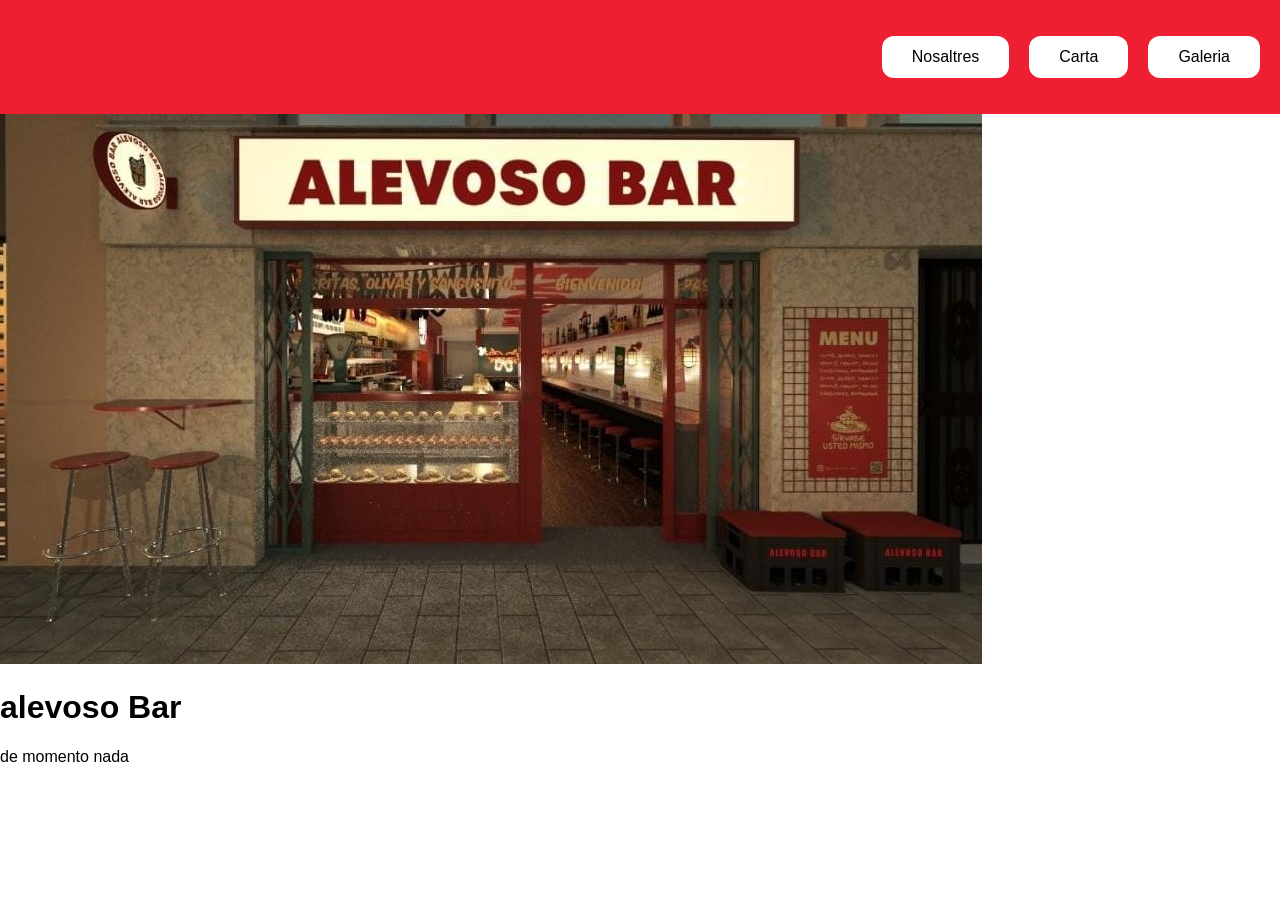
==== index.html @ eda2e425 "iniciat proyecto 9" ====
<!doctype html>
<html lang="en">
  <head>
    <meta charset="UTF-8" />
    <meta name="viewport" content="width=device-width, initial-scale=1.0" />
    <title>Alevoso Bar</title>
    <link rel="stylesheet" href="style.css" />
    <link rel="icon" href="torre.png" type="img/png" />
  </head>
  <body>
    <header>
      <nav class="container-menu">
        <ul class="menu-principal">
          <li class="po-menu">
            <a class="link" href="url">Nosaltres</a>
          </li>
          <li class="po-menu">
            <a class="link" href="url">Carta</a>
          </li>
          <li class="po-menu">
            <a class="link" href="url">Galeria</a>
          </li>
        </ul>
      </nav>
      <div class="container-secundario">
        <img src="img/imagenAlevoso.jpg" alt="Fotografía de bar" />
        <div class="hero-text">
          <h1>alevoso Bar</h1>
          <p>de momento nada</p>
        </div>
      </div>
    </header>
  </body>
</html>
---- style.css ----
body {
  font-family: "Roboto", sans-serif, "Montserrat", sans-serif; /*doble fuente */
  margin: 0;
}

header {
  margin: 0;
  padding: 0;
}

.container-menu {
  background-color: #ee1f32;
  position: sticky;
  top: 0;
  padding: 10px;
}

.menu-principal {
  padding: 10px;
  list-style: none;
  display: flex;
  justify-content: flex-end;
  gap: 20px;
}

.po-menu {
  list-style: none;
  background-color: white;
  padding: 12px 30px;
  border-radius: 12px;
}

.link {
  text-decoration: none;
  color: black;
}

.link:hover {
  text-decoration: underline;
}

.container-secundario img {
}
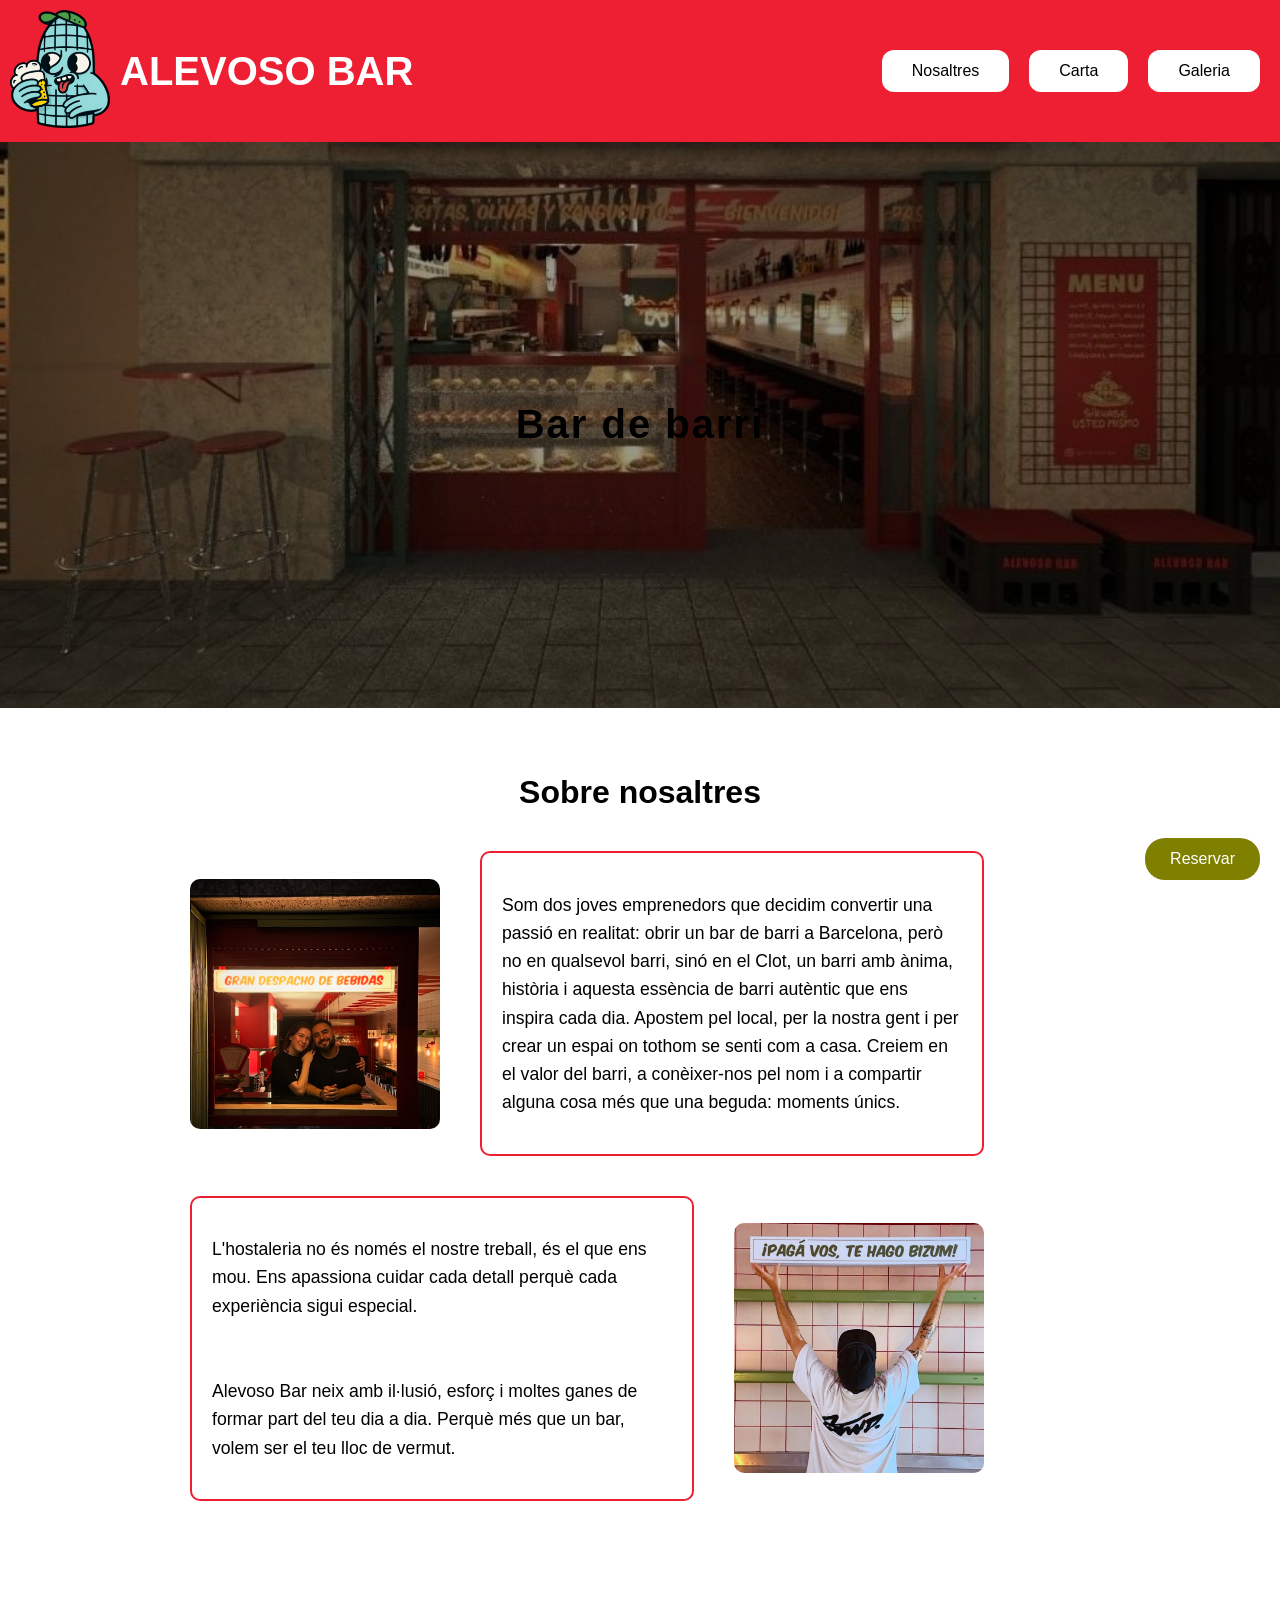
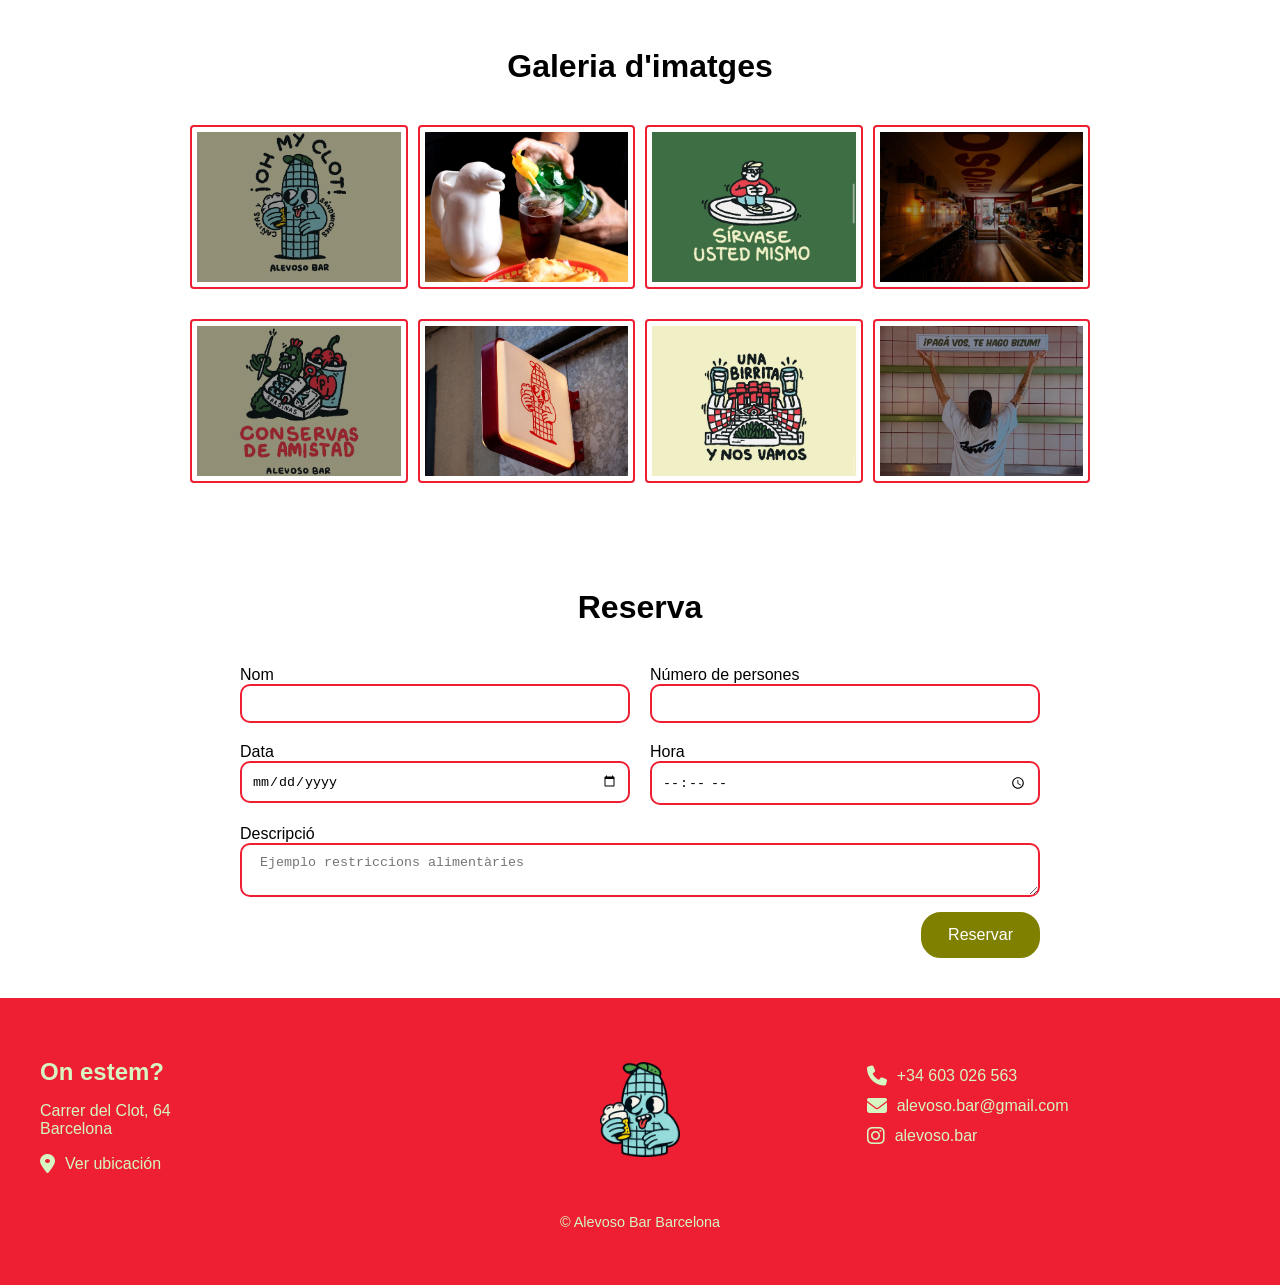
==== commit a71233e2: "entrega proyecto pagina web" ====
--- a/index.html
+++ b/index.html
@@ -6,29 +6,221 @@
     <title>Alevoso Bar</title>
     <link rel="stylesheet" href="style.css" />
     <link rel="icon" href="torre.png" type="img/png" />
+    <link
+      rel="stylesheet"
+      href="https://fonts.googleapis.com/icon?family=Material+Icons"
+    />
+    <link
+      rel="stylesheet"
+      href="https://cdnjs.cloudflare.com/ajax/libs/font-awesome/6.5.0/css/all.min.css"
+    />
   </head>
   <body>
-    <header>
-      <nav class="container-menu">
-        <ul class="menu-principal">
-          <li class="po-menu">
-            <a class="link" href="url">Nosaltres</a>
+    <header class="header-menu">
+      <nav class="nav-menu">
+        <div class="logo-container">
+          <a href="index.html">
+            <img src="result_torre.png" alt="logo bar" />
+          </a>
+          <h1>Alevoso Bar</h1>
+        </div>
+
+        <ul class="ul-menu">
+          <li class="li-menu">
+            <a class="link" href="#sobre-nosotros">Nosaltres</a>
           </li>
-          <li class="po-menu">
+          <li class="li-menu">
             <a class="link" href="url">Carta</a>
           </li>
-          <li class="po-menu">
+          <li class="li-menu">
             <a class="link" href="url">Galeria</a>
           </li>
         </ul>
       </nav>
       <div class="container-secundario">
-        <img src="img/imagenAlevoso.jpg" alt="Fotografía de bar" />
-        <div class="hero-text">
-          <h1>alevoso Bar</h1>
-          <p>de momento nada</p>
+        <img
+          src="img/imagenAlevosoExterior.jpg"
+          alt="Fotografía de bar exterior"
+        />
+        <div class="text-img">
+          <h2>Bar de barri</h2>
         </div>
       </div>
     </header>
+    <main>
+      <section id="sobre-nosotros" class="sobre-nosotros">
+        <h2>Sobre nosaltres</h2>
+
+        <div class="contenido-fila">
+          <img
+            src="img/sobrenosotros.jpeg"
+            alt="Interior del bar"
+            class="img-nosotros"
+          />
+
+          <div class="presentacion">
+            <p>
+              Som dos joves emprenedors que decidim convertir una passió en
+              realitat: obrir un bar de barri a Barcelona, però no en qualsevol
+              barri, sinó en el Clot, un barri amb ànima, història i aquesta
+              essència de barri autèntic que ens inspira cada dia. Apostem pel
+              local, per la nostra gent i per crear un espai on tothom se senti
+              com a casa. Creiem en el valor del barri, a conèixer-nos pel nom i
+              a compartir alguna cosa més que una beguda: moments únics.
+            </p>
+          </div>
+        </div>
+
+        <div class="contenido-fila">
+          <div class="presentacion">
+            <p>
+              L'hostaleria no és només el nostre treball, és el que ens mou. Ens
+              apassiona cuidar cada detall perquè cada experiència sigui
+              especial.
+            </p>
+            <p>
+              Alevoso Bar neix amb il·lusió, esforç i moltes ganes de formar
+              part del teu dia a dia. Perquè més que un bar, volem ser el teu
+              lloc de vermut.
+            </p>
+          </div>
+
+          <img
+            src="img/pagavostehagobizum.jpeg"
+            alt="Cartel en el bar"
+            class="img-nosotros"
+          />
+        </div>
+      </section>
+
+      <section class="galeria">
+        <h2>Galeria d'imatges</h2>
+
+        <div class="galeria-contenido">
+          <div class="img">
+            <img src="img/ohMyClot.jpeg" alt="ilustracion con logo de bar" />
+          </div>
+          <div class="img">
+            <img
+              src="img/bocadilloyvermut.jpeg"
+              alt="imagen bocadillo y vermut"
+            />
+          </div>
+          <div class="img">
+            <img src="img/sirvase.jpeg" alt="ilustracion sirvase usted mismo" />
+          </div>
+          <div class="img">
+            <img src="img/interioBar.jpeg" alt="fotografía interior bar" />
+          </div>
+          <div class="img">
+            <img
+              src="img/conservas.jpeg"
+              alt="ilustracion conserva de amistad"
+            />
+          </div>
+          <div class="img">
+            <img src="img/cartel.jpeg" alt="fotografía cartel con logo bar" />
+          </div>
+          <div class="img">
+            <img src="img/vasoVermut.jpeg" alt="ilustracion vaso de vermut" />
+          </div>
+          <div class="img">
+            <img
+              src="img/pagavostehagobizum.jpeg"
+              alt="fotografía de camamero colgando cartel"
+            />
+          </div>
+        </div>
+      </section>
+
+      <section id="reserva" class="reserva">
+        <h2>Reserva</h2>
+
+        <form class="form-reserva">
+          <div class="contingut">
+            <div class="rellenar">
+              <label for="nombre">Nom</label>
+              <input type="text" id="nombre" />
+            </div>
+
+            <div class="rellenar">
+              <label for="numero">Número de persones</label>
+              <input type="number" id="numero" />
+            </div>
+          </div>
+
+          <div class="contingut">
+            <div class="rellenar">
+              <label for="data">Data</label>
+              <input type="date" id="data" />
+            </div>
+
+            <div class="rellenar">
+              <label for="hora">Hora</label>
+              <input type="time" id="hora" />
+            </div>
+          </div>
+
+          <div class="rellenar">
+            <label for="descripcion">Descripció</label>
+            <textarea
+              placeholder=" Ejemplo restriccions alimentàries"
+              id="descripcion"
+            ></textarea>
+          </div>
+
+          <div class="btn-container">
+            <button
+              type="button"
+              onclick="window.location.href = 'reservaOk.html'"
+            >
+              Reservar
+            </button>
+          </div>
+        </form>
+      </section>
+
+      <a href="#reserva" class="boton-sticky">Reservar</a>
+    </main>
+    <footer class="footer">
+      <div class="footer-content">
+        <div class="footer-col">
+          <h2>On estem?</h2>
+          <p>Carrer del Clot, 64<br />Barcelona</p>
+          <a
+            href="https://maps.app.goo.gl/yw6NVSaJfh8uhTYe7"
+            target="_blank"
+            class="footer-item"
+          >
+            <i class="fa-solid fa-location-dot"></i>
+            Ver ubicación
+          </a>
+        </div>
+        <div class="footer-col footer-logo">
+          <a href="index.html">
+            <img src="result_torre.png" alt="logo bar" />
+          </a>
+        </div>
+        <div class="footer-col">
+          <div class="footer-item">
+            <i class="fa-solid fa-phone"></i>
+            <span>+34 603 026 563</span>
+          </div>
+          <div class="footer-item">
+            <i class="fa-solid fa-envelope"></i>
+            <span>alevoso.bar@gmail.com</span>
+          </div>
+          <a
+            href="https://www.instagram.com/alevoso.bar/"
+            target="_blank"
+            class="footer-item"
+          >
+            <i class="fa-brands fa-instagram"></i>
+            <span>alevoso.bar</span>
+          </a>
+        </div>
+      </div>
+      <p class="footer-copyright">© Alevoso Bar Barcelona</p>
+    </footer>
   </body>
 </html>
--- a/style.css
+++ b/style.css
@@ -1,29 +1,55 @@
+html {
+  font-family:
+    "Roboto", sans-serif, "Montserrat", sans-serif; /*doble fuente en caso de que alguna falle*/
+  font-size: 16px;
+}
+
 body {
-  font-family: "Roboto", sans-serif, "Montserrat", sans-serif; /*doble fuente */
-  margin: 0;
-}
-
-header {
   margin: 0;
   padding: 0;
 }
 
-.container-menu {
+.nav-menu {
   background-color: #ee1f32;
   position: sticky;
   top: 0;
   padding: 10px;
-}
-
-.menu-principal {
+  display: flex;
+  justify-content: space-between;
+  align-items: center;
+  z-index: 1000;
+}
+
+.nav-menu img {
+  width: 100px; /* Ancho del nav */
+  height: auto;
+}
+
+.logo-container {
+  display: flex;
+  align-items: center;
+  gap: 10px; /* separación entre logo y texto */
+}
+
+.logo-container h1 {
+  margin: 0; /* elimina espacio raro */
+  color: white;
+  font-size: 2.5rem;
+  text-transform: uppercase;
+  font-weight: 900; /* con esto le doy especie de bold a la letras*/
+}
+
+.ul-menu {
   padding: 10px;
   list-style: none;
+  /*creo que esto no esta bien*/
   display: flex;
   justify-content: flex-end;
+
   gap: 20px;
 }
 
-.po-menu {
+.li-menu {
   list-style: none;
   background-color: white;
   padding: 12px 30px;
@@ -39,5 +65,282 @@
   text-decoration: underline;
 }
 
+.container-secundario {
+  position: relative;
+  width: 100%;
+}
 .container-secundario img {
-}
+  width: 100%;
+  height: auto;
+  display: block;
+  filter: brightness(
+    0.6
+  ); /* esto genera un filtro oscuro para resaltar el parrafo*/
+}
+
+.text-img {
+  position: absolute;
+  top: 50%;
+  left: 50%;
+  transform: translate(-50%, -50%);
+  color: rgb(0, 0, 0);
+  text-align: center;
+}
+
+.text-img h2 {
+  font-size: 2.5rem;
+  font-weight: 600;
+  letter-spacing: 2px;
+}
+
+/* boton reservar*/
+.boton-sticky {
+  position: fixed;
+  bottom: 20px;
+  right: 20px;
+
+  background-color: #808000;
+  color: white;
+
+  padding: 12px 25px;
+  border-radius: 20px;
+
+  text-decoration: none;
+  font-size: 1rem;
+  font-weight: 500;
+}
+
+.boton-sticky:hover {
+  background-color: #ffffff; /* cambia el color del botony letra*/
+  color: #808000;
+  border: 2px solid #808000; /*le añado borde al boton para que mantenga blanco pero resalte*/
+}
+
+/*sección sobre nosotros*/
+
+.sobre-nosotros {
+  max-width: 900px;
+  margin: 0 auto;
+  padding: 40px;
+}
+
+.sobre-nosotros h2 {
+  text-align: center;
+  margin-bottom: 40px;
+  font-size: 2rem;
+}
+
+.contenido-fila {
+  display: flex;
+  align-items: center;
+  gap: 40px;
+  margin-bottom: 40px;
+}
+
+.img-nosotros {
+  width: 250px;
+  height: 250px;
+  object-fit: cover;
+  border-radius: 10px;
+  flex-shrink: 0;
+}
+
+.presentacion {
+  max-width: 500px;
+  border: 2px solid #ee1f32;
+  border-radius: 10px;
+}
+
+.presentacion p {
+  font-size: 1.1rem;
+  line-height: 1.6; /*espacio interlineado*/
+  padding: 20px;
+}
+
+/*galeria de imagenes bar*/
+
+.galeria {
+  max-width: 900px;
+  margin: 0 auto;
+  padding: 40px;
+}
+
+.galeria h2 {
+  text-align: center;
+  margin-bottom: 40px;
+  font-size: 2rem;
+}
+
+.galeria-contenido {
+  display: flex;
+  flex-wrap: wrap;
+  gap: 30px 10px; /* le doy mas espacio de altura que de ancho*/
+}
+
+/* contenedor imagenes */
+.img {
+  flex: 1;
+  min-width: 200px;
+  height: 150px;
+  border-radius: 8px;
+  overflow: hidden;
+
+  border: 2px solid #ee1f32;
+  border-radius: 4px;
+  padding: 5px;
+}
+
+.img img {
+  width: 100%;
+  height: 100%;
+  object-fit: cover;
+  transition: 0.3s;
+}
+
+.img:nth-child(1) img,
+.img:nth-child(4) img,
+.img:nth-child(5) img,
+.img:nth-child(8) img {
+  filter: brightness(0.6); /* filtro oscuro para las imagenes*/
+}
+
+img:hover {
+  box-shadow: 0 0 2px 1px rgba(255, 12, 12, 0.789); /*cuando paso por encima se ilumina la imagen*/
+}
+
+/*seccion reservar dia y hora */
+
+.reserva {
+  max-width: 800px;
+  margin: 0 auto;
+  padding: 40px;
+}
+
+.reserva h2 {
+  text-align: center;
+  margin-bottom: 40px;
+  font-size: 2rem;
+}
+
+.contingut {
+  display: flex;
+  gap: 20px;
+  margin-bottom: 20px;
+}
+
+.rellenar {
+  flex: 1;
+  display: flex;
+  flex-direction: column;
+}
+
+input,
+textarea {
+  padding: 10px;
+  border-radius: 10px;
+  border: 2px solid #ee1f32;
+}
+
+/* botón */
+.btn-container {
+  display: flex;
+  justify-content: flex-end;
+}
+
+button {
+  padding: 10px 20px;
+  cursor: pointer;
+  background-color: #808000;
+  color: white;
+  padding: 12px 25px;
+  border-radius: 20px;
+  right: 20px;
+  font-size: 1rem;
+  font-weight: 500;
+  border: 2px solid #808000;
+  margin-top: 15px;
+}
+
+/*footer*/
+.footer {
+  background-color: #ee1f32;
+  color: #d6f5c3;
+  padding: 40px;
+}
+
+.footer-content {
+  display: flex;
+  justify-content: space-between;
+  align-items: center; /*eesto alinea los items */
+  gap: 40px;
+  margin-bottom: 30px;
+}
+
+.footer-col {
+  flex: 1;
+}
+
+.footer-item {
+  display: flex;
+  align-items: center;
+  gap: 10px;
+  margin-bottom: 10px;
+}
+
+.footer-item i,
+.footer-item span.material-symbols-outlined {
+  font-size: 20px;
+}
+
+.footer-logo {
+  display: flex;
+  justify-content: center;
+}
+
+.footer-logo img {
+  width: 80px;
+}
+
+a {
+  text-decoration: none; /*utilizar esto para quitar marca de link*/
+  color: inherit;
+}
+
+/* on estem */
+.footer h2 {
+  margin-bottom: 15px;
+}
+
+.footer-copyright {
+  text-align: center;
+  font-size: 0.9rem;
+}
+
+/*parte responsive*/
+/*haré esto cuando la pantalla sea menos a:*/
+@media (max-width: 768px) {
+  /*nav*/
+  .nav-menu {
+    flex-direction: column; /*ponlos en columna logo y debajo menu*/
+    gap: 10px;
+  }
+
+  .ul-menu {
+    flex-direction: column; /*que la lista aparezca en forma de columna una debajo de la otra*/
+  }
+
+  /*sobre nosotros*/
+  .contenido-fila {
+    flex-direction: column; /* que aparezca el texto debajo de la img*/
+  }
+
+  /*formulario reserva*/
+  .contingut {
+    flex-direction: column; /*todo los inputs y labels en columna*/
+  }
+
+  /* footer */
+  .footer-content {
+    flex-direction: column; /*el contenido:links, iconos, aparezcan en columna*/
+  }
+}
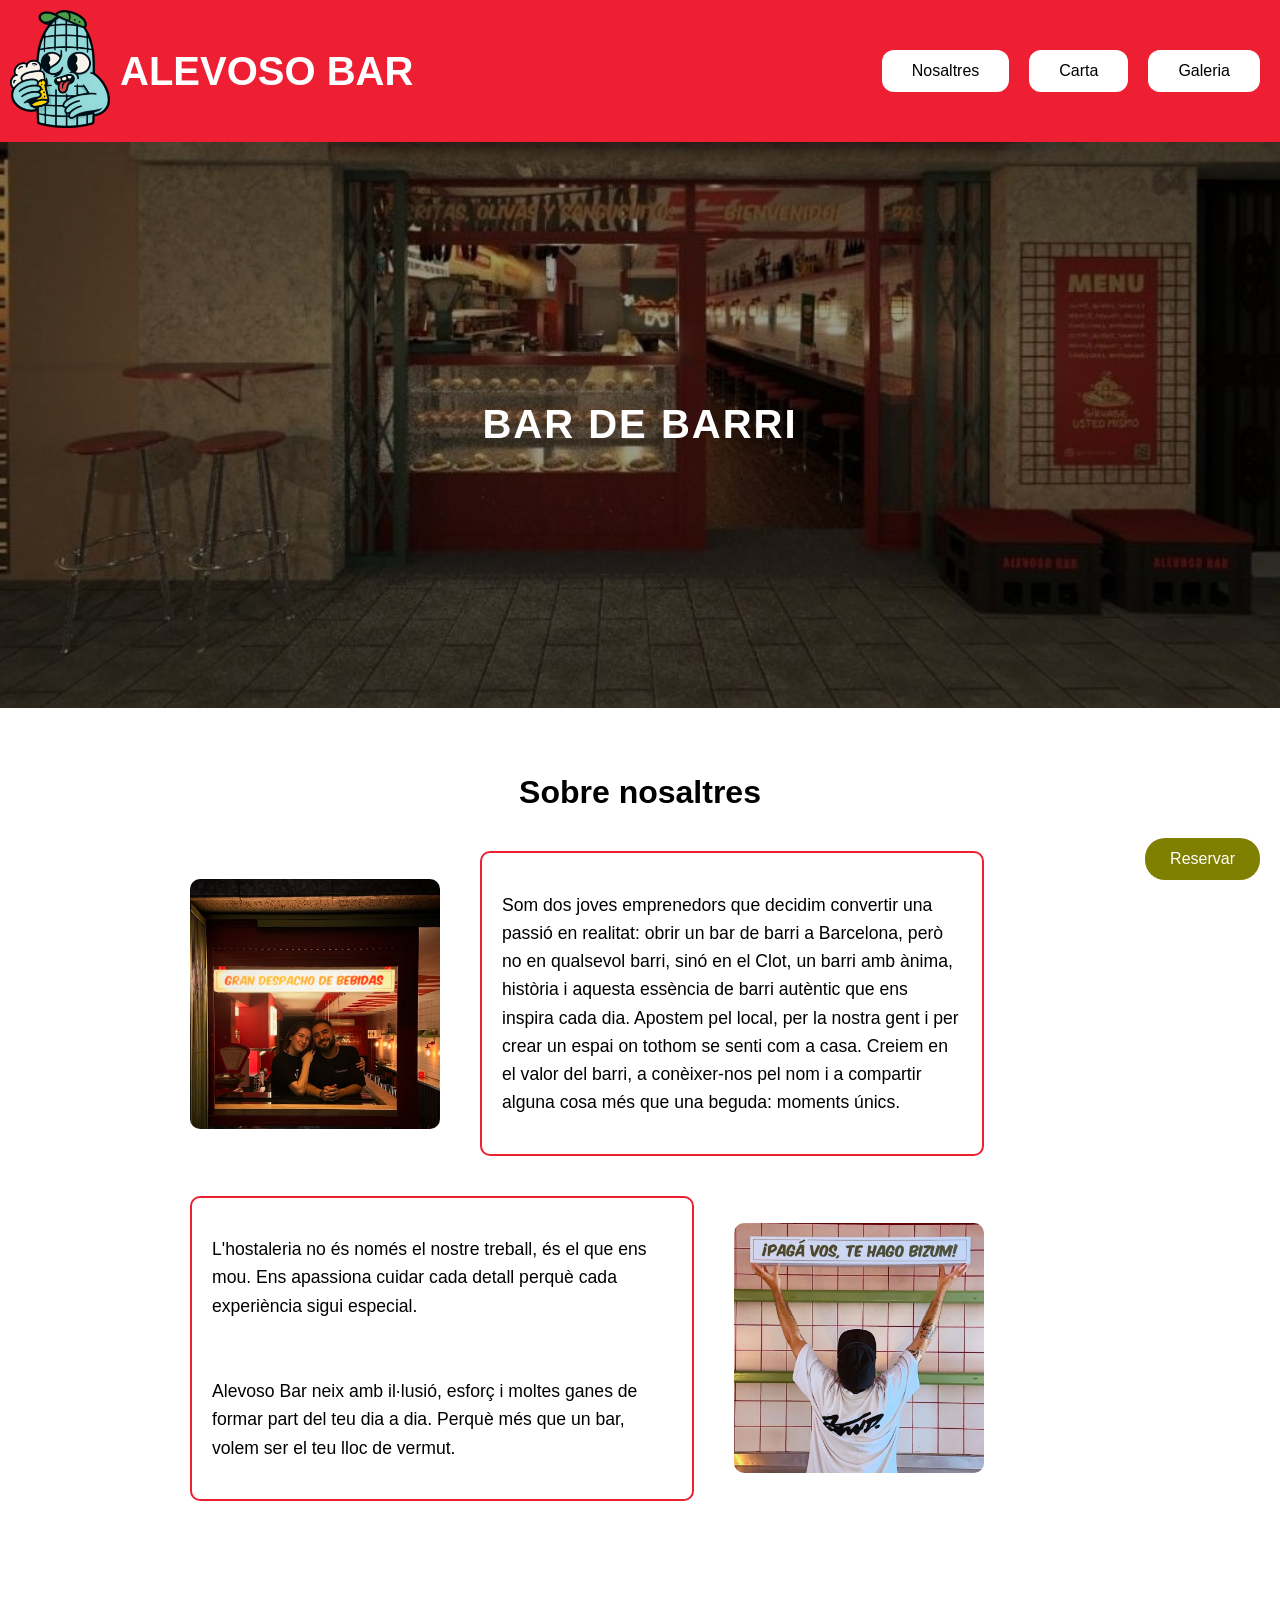
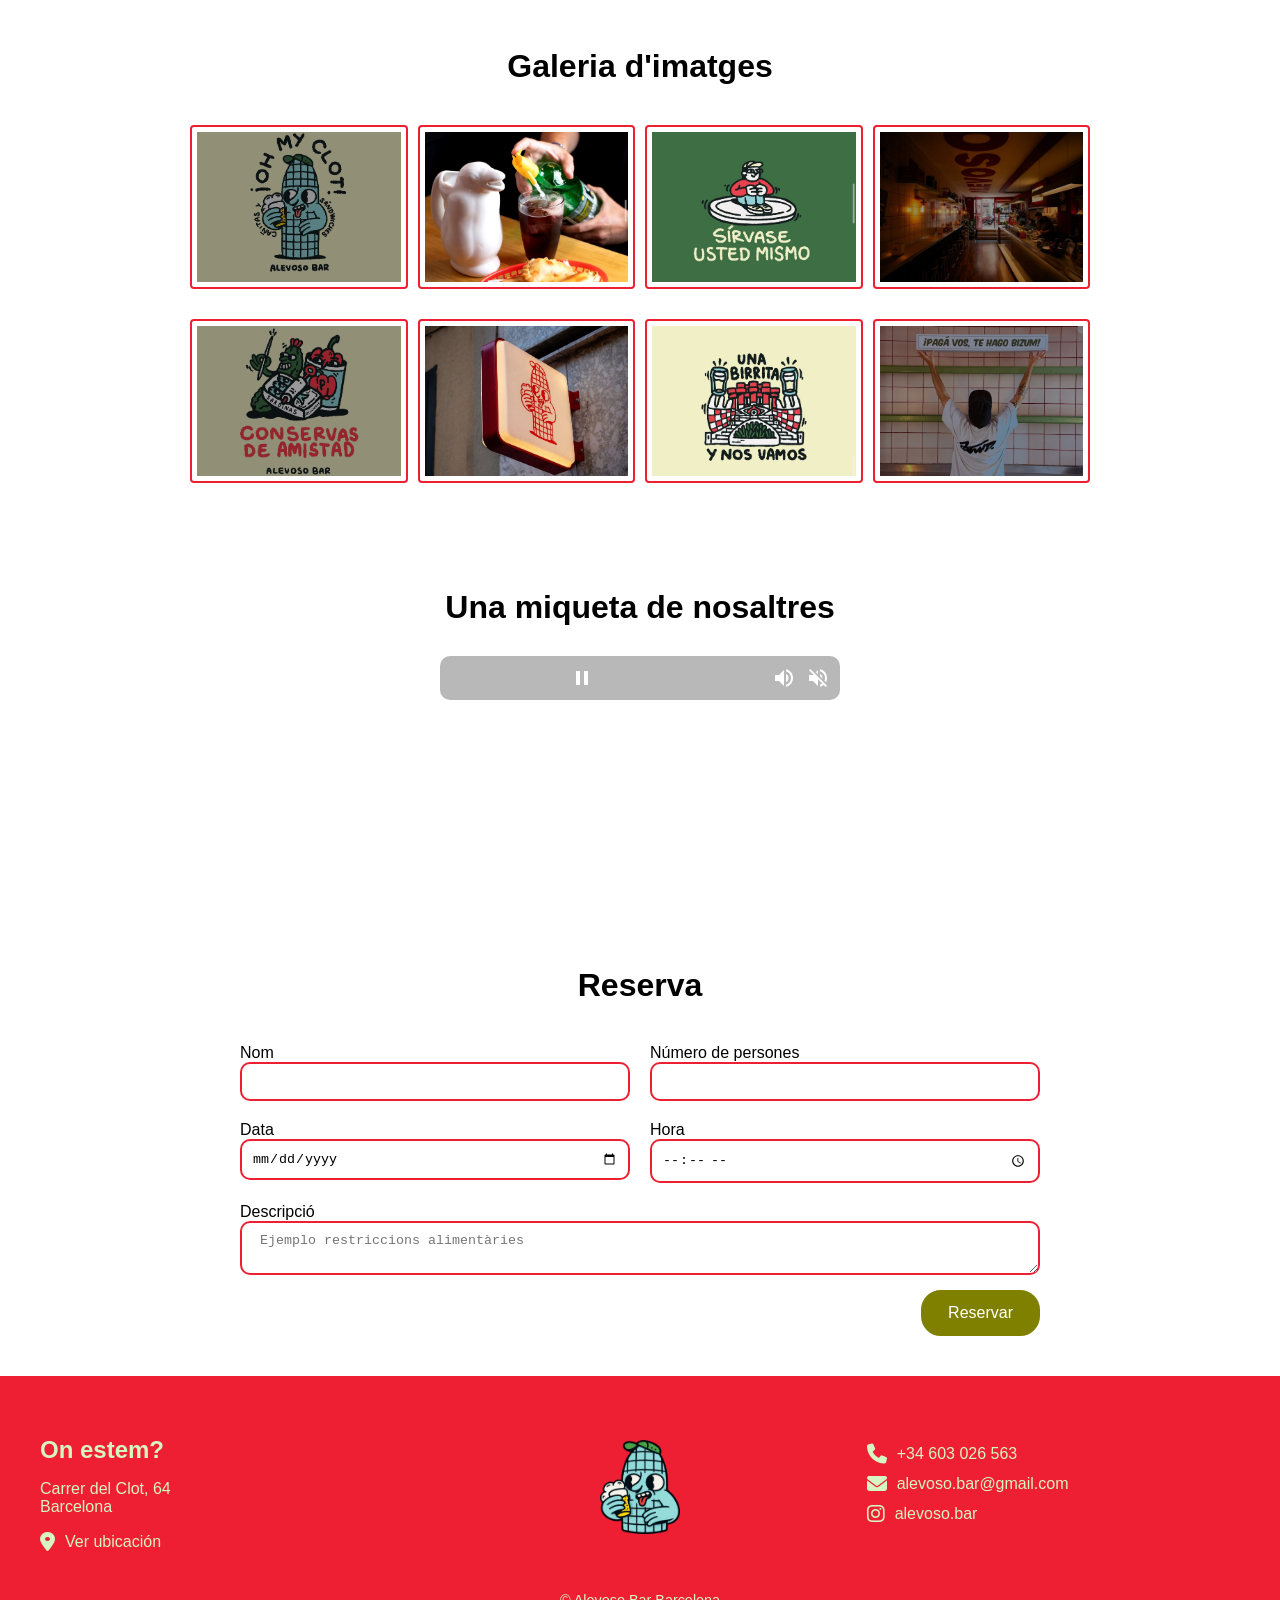
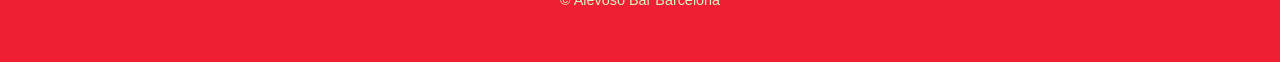
==== commit 6bcc5bbc: "finalizat practica animacions" ====
--- a/index.html
+++ b/index.html
@@ -16,37 +16,35 @@
     />
   </head>
   <body>
-    <header class="header-menu">
-      <nav class="nav-menu">
-        <div class="logo-container">
-          <a href="index.html">
-            <img src="result_torre.png" alt="logo bar" />
-          </a>
-          <h1>Alevoso Bar</h1>
-        </div>
-
-        <ul class="ul-menu">
-          <li class="li-menu">
-            <a class="link" href="#sobre-nosotros">Nosaltres</a>
-          </li>
-          <li class="li-menu">
-            <a class="link" href="url">Carta</a>
-          </li>
-          <li class="li-menu">
-            <a class="link" href="url">Galeria</a>
-          </li>
-        </ul>
-      </nav>
-      <div class="container-secundario">
-        <img
-          src="img/imagenAlevosoExterior.jpg"
-          alt="Fotografía de bar exterior"
-        />
-        <div class="text-img">
-          <h2>Bar de barri</h2>
-        </div>
+    <nav class="nav-menu">
+      <div class="logo-container">
+        <a href="index.html">
+          <img src="result_torre.png" alt="logo bar" />
+        </a>
+        <h1>Alevoso Bar</h1>
       </div>
-    </header>
+
+      <ul class="ul-menu">
+        <li class="li-menu">
+          <a class="link" href="#sobre-nosotros">Nosaltres</a>
+        </li>
+        <li class="li-menu">
+          <a class="link" href="url">Carta</a>
+        </li>
+        <li class="li-menu">
+          <a class="link" href="url">Galeria</a>
+        </li>
+      </ul>
+    </nav>
+    <div class="container-secundario">
+      <img
+        src="img/imagenAlevosoExterior.jpg"
+        alt="Fotografía de bar exterior"
+      />
+      <div class="text-img">
+        <h2>BAR DE BARRI</h2>
+      </div>
+    </div>
     <main>
       <section id="sobre-nosotros" class="sobre-nosotros">
         <h2>Sobre nosaltres</h2>
@@ -129,6 +127,34 @@
               src="img/pagavostehagobizum.jpeg"
               alt="fotografía de camamero colgando cartel"
             />
+          </div>
+        </div>
+      </section>
+
+      <section class="video">
+        <h2>Una miqueta de nosaltres</h2>
+
+        <div class="contenedor-video">
+          <video id="miVideo" muted>
+            <source src="video/bar.mp4" type="video/mp4" />
+          </video>
+
+          <div class="bnt-video">
+            <span class="material-icons" onclick="playVideo()">
+              play_circle
+            </span>
+
+            <span class="material-icons" onclick="pauseVideo()">
+              pause_circle
+            </span>
+
+            <span class="material-icons" onclick="volumenVideo()">
+              volume_up
+            </span>
+
+            <span class="material-icons" onclick="muteVideo()">
+              volume_off
+            </span>
           </div>
         </div>
       </section>
@@ -223,4 +249,48 @@
       <p class="footer-copyright">© Alevoso Bar Barcelona</p>
     </footer>
   </body>
+  <script>
+    var video = document.getElementById("miVideo");
+
+    function playVideo() {
+      video.play();
+    }
+
+    function pauseVideo() {
+      video.pause();
+    }
+
+    function volumenVideo() {
+      video.muted = false;
+      video.volume = 1;
+      video.play();
+    }
+
+    function muteVideo() {
+      video.volume = 0;
+    }
+
+    window.onscroll = function () {
+      shrinkNavbar();
+      playScrollVideo();
+    };
+
+    function shrinkNavbar() {
+      var navbar = document.querySelector(".nav-menu");
+
+      if (document.documentElement.scrollTop > 80) {
+        navbar.classList.add("shrink");
+      } else {
+        navbar.classList.remove("shrink");
+      }
+    }
+
+    function playScrollVideo() {
+      var posicion = video.getBoundingClientRect();
+
+      if (posicion.top < window.innerHeight && posicion.bottom >= 0) {
+        video.play();
+      }
+    }
+  </script>
 </html>
--- a/style.css
+++ b/style.css
@@ -18,17 +18,32 @@
   justify-content: space-between;
   align-items: center;
   z-index: 1000;
+  transition: 0.3s;
+}
+/*animacion nav*/
+.nav-menu.shrink {
+  padding: 5px;
+}
+
+.nav-menu.shrink img {
+  width: 70px;
+}
+
+.nav-menu.shrink h1 {
+  font-size: 2rem;
 }
 
 .nav-menu img {
   width: 100px; /* Ancho del nav */
   height: auto;
+  transition: 0.3s;
 }
 
 .logo-container {
   display: flex;
   align-items: center;
   gap: 10px; /* separación entre logo y texto */
+  transition: 0.4s; /*este codigo es para hacer efecto shrink*/
 }
 
 .logo-container h1 {
@@ -37,6 +52,7 @@
   font-size: 2.5rem;
   text-transform: uppercase;
   font-weight: 900; /* con esto le doy especie de bold a la letras*/
+  transition: 0.3s;
 }
 
 .ul-menu {
@@ -73,9 +89,15 @@
   width: 100%;
   height: auto;
   display: block;
-  filter: brightness(
-    0.6
-  ); /* esto genera un filtro oscuro para resaltar el parrafo*/
+}
+
+.container-secundario::before {
+  content: "";
+  position: absolute;
+  width: 100%;
+  height: 100%;
+
+  background-color: rgba(0, 0, 0, 0.4);
 }
 
 .text-img {
@@ -83,14 +105,30 @@
   top: 50%;
   left: 50%;
   transform: translate(-50%, -50%);
-  color: rgb(0, 0, 0);
-  text-align: center;
+  text-align: center;
+
+  animation-name: myAnimation;
+  animation-duration: 4s;
+  animation-fill-mode: forwards;
 }
 
 .text-img h2 {
   font-size: 2.5rem;
   font-weight: 600;
   letter-spacing: 2px;
+}
+
+@keyframes myAnimation {
+  0% {
+    opacity: 0;
+    top: 60%;
+  }
+
+  100% {
+    opacity: 1;
+    top: 50%;
+    color: white;
+  }
 }
 
 /* boton reservar*/
@@ -203,9 +241,10 @@
 .img:nth-child(8) img {
   filter: brightness(0.6); /* filtro oscuro para las imagenes*/
 }
-
+/*utilizo scale para realizar un pequeño zoom cuando pase por encima de la imagen*/
 img:hover {
-  box-shadow: 0 0 2px 1px rgba(255, 12, 12, 0.789); /*cuando paso por encima se ilumina la imagen*/
+  box-shadow: 0 0 2px 1px rgba(255, 12, 12, 0.789);
+  transform: scale(1.03); /*cuando paso por encima se ilumina la imagen*/
 }
 
 /*seccion reservar dia y hora */
@@ -344,3 +383,50 @@
     flex-direction: column; /*el contenido:links, iconos, aparezcan en columna*/
   }
 }
+
+/*video*/
+
+.video {
+  /*
+  max-width: 900px;
+  margin: 0 auto;*/
+  padding: 40px;
+  text-align: center;
+}
+.video h2 {
+  margin-bottom: 30px;
+  font-size: 2rem;
+}
+.contenedor-video {
+  position: relative;
+  display: inline-block;
+}
+
+.video video {
+  width: 400px;
+  border-radius: 10px;
+  display: block;
+}
+
+.bnt-video {
+  position: absolute;
+  top: 0px;
+  left: 0px;
+  width: 100%;
+  background-color: rgba(80, 79, 79, 0.4);
+  border-radius: 10px;
+  padding: 10px;
+  display: flex;
+  justify-content: flex-end;
+  gap: 10px;
+  box-sizing: border-box;
+}
+
+.bnt-video span {
+  color: white;
+  cursor: pointer;
+}
+
+.bnt-video span:hover {
+  box-shadow: 0 0 5px white;
+}
